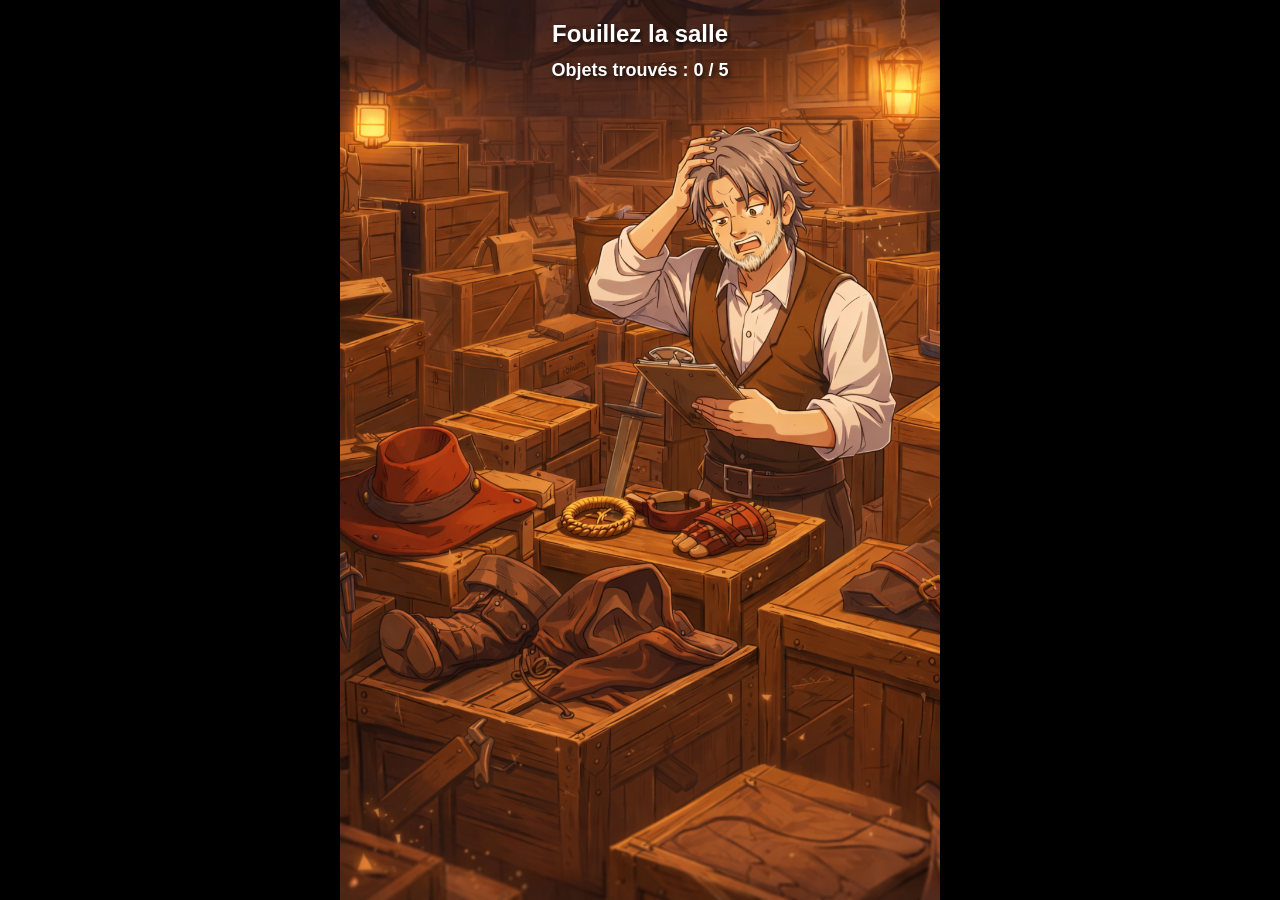
==== index.html @ 90955f2d "Quest base" ====
<!DOCTYPE html>
<html lang="fr">
<head>
<meta charset="UTF-8">
<title>Quête - Fouille des caisses</title>
<link rel="stylesheet" href="style.css">
</head>

<body>

<h1>Fouillez la salle</h1>
<p>Objets trouvés : <span id="counter">0</span> / 5</p>

<div class="room">

<img src="Assets/Images/quest_base.png" class="background">

<!-- zones invisibles -->

<div class="zone" onclick="found(this)" style="top:2%; left:63%; width:3%; height:3%;"></div>

<div class="zone" onclick="found(this)" style="top:45%; left:40%; width:3%; height:3%;"></div>

<div class="zone" onclick="found(this)" style="top:30%; left:70%; width:3%; height:3%;"></div>

<div class="zone" onclick="found(this)" style="top:17%; left:31%; width:3%; height:3%;"></div>

<div class="zone" onclick="found(this)" style="top:92%; left:60%; width:3%; height:3%;"></div>

</div>

<p id="message"></p>

<script src="index.js"></script>

</body>
</html>
---- style.css ----
* {
  margin: 0;
  padding: 0;
  box-sizing: border-box;
}

body {
  font-family: Arial;
  text-align: center;
  background: #000;
  overflow: hidden;
  width: 100vw;
  height: 100vh;
  position: relative;
}

h1 {
  position: fixed;
  top: 20px;
  left: 50%;
  transform: translateX(-50%);
  color: white;
  z-index: 100;
  text-shadow: 2px 2px 4px rgba(0,0,0,0.8);
  font-size: 24px;
}

body > p {
  position: fixed;
  top: 60px;
  left: 50%;
  transform: translateX(-50%);
  color: white;
  z-index: 100;
  text-shadow: 2px 2px 4px rgba(0,0,0,0.8);
  font-size: 18px;
  font-weight: bold;
}

.room {
  position: fixed;
  inset: 0;
  width: 100vw;
  height: 100vh;
}

.background {
  width: 100%;
  height: 100%;
  object-fit: contain;
  display: block;
  user-select: none;
  -webkit-user-drag: none;
  pointer-events: none;
}

/* zones invisibles */
.zone {
  position: absolute;
  cursor: pointer;
  z-index: 50;
  background-color: transparent;
}

/* debug optionnel pour voir les zones */
/*
.zone {
  border: 2px dashed red;
}
*/

.found {
  pointer-events: none;
  cursor: default;
  animation: foundFlash 0.5s ease;
  background-color: transparent !important;
}

@keyframes foundFlash {
  0% { background-color: rgba(0,255,0,0.6); transform: scale(1); }
  50% { background-color: rgba(0,255,0,0.3); transform: scale(1.1); }
  100% { background-color: transparent; transform: scale(1); }
}

#message {
  position: fixed;
  bottom: 30px;
  left: 50%;
  transform: translateX(-50%);
  color: #00ff00;
  z-index: 100;
  text-shadow: 2px 2px 4px rgba(0,0,0,0.8);
  font-size: 22px;
  font-weight: bold;
  background: rgba(0,0,0,0.7);
  padding: 15px 30px;
  border-radius: 10px;
  border: 2px solid #00ff00;
  display: none;
}

#message:not(:empty) {
  display: block;
}
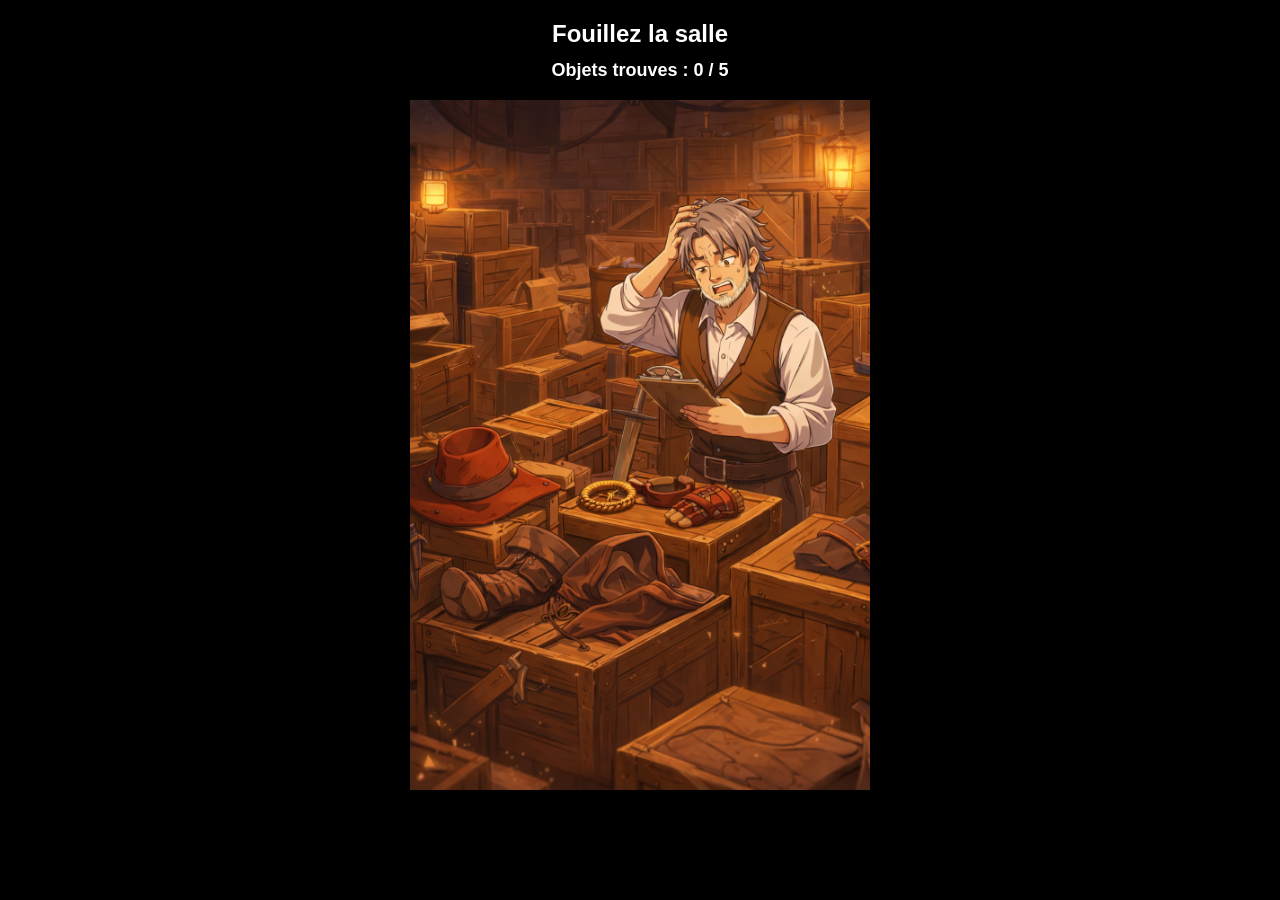
==== commit c322ade6: "Improve responsive quest scaling" ====
--- a/index.html
+++ b/index.html
@@ -2,31 +2,18 @@
 <html lang="fr">
 <head>
 <meta charset="UTF-8">
-<title>Quête - Fouille des caisses</title>
+<meta name="viewport" content="width=device-width, initial-scale=1, viewport-fit=cover">
+<title>Quete - Fouille des caisses</title>
 <link rel="stylesheet" href="style.css">
 </head>
 
 <body>
 
 <h1>Fouillez la salle</h1>
-<p>Objets trouvés : <span id="counter">0</span> / 5</p>
+<p>Objets trouves : <span id="counter">0</span> / 5</p>
 
 <div class="room">
-
-<img src="Assets/Images/quest_base.png" class="background">
-
-<!-- zones invisibles -->
-
-<div class="zone" onclick="found(this)" style="top:2%; left:63%; width:3%; height:3%;"></div>
-
-<div class="zone" onclick="found(this)" style="top:45%; left:40%; width:3%; height:3%;"></div>
-
-<div class="zone" onclick="found(this)" style="top:30%; left:70%; width:3%; height:3%;"></div>
-
-<div class="zone" onclick="found(this)" style="top:17%; left:31%; width:3%; height:3%;"></div>
-
-<div class="zone" onclick="found(this)" style="top:92%; left:60%; width:3%; height:3%;"></div>
-
+<img src="Assets/Images/quest_base.png" class="background" id="background" alt="Salle de fouille">
 </div>
 
 <p id="message"></p>
@@ -34,4 +21,4 @@
 <script src="index.js"></script>
 
 </body>
-</html>+</html>
--- a/style.css
+++ b/style.css
@@ -10,24 +10,26 @@
   background: #000;
   overflow: hidden;
   width: 100vw;
-  height: 100vh;
+  min-height: 100vh;
+  min-height: 100dvh;
   position: relative;
 }
 
 h1 {
   position: fixed;
-  top: 20px;
+  top: max(20px, env(safe-area-inset-top));
   left: 50%;
   transform: translateX(-50%);
   color: white;
   z-index: 100;
   text-shadow: 2px 2px 4px rgba(0,0,0,0.8);
   font-size: 24px;
+  width: min(90vw, 560px);
 }
 
 body > p {
   position: fixed;
-  top: 60px;
+  top: max(60px, calc(env(safe-area-inset-top) + 40px));
   left: 50%;
   transform: translateX(-50%);
   color: white;
@@ -35,13 +37,14 @@
   text-shadow: 2px 2px 4px rgba(0,0,0,0.8);
   font-size: 18px;
   font-weight: bold;
+  width: min(90vw, 560px);
 }
 
 .room {
   position: fixed;
-  inset: 0;
+  inset: max(100px, calc(env(safe-area-inset-top) + 84px)) 0 max(110px, calc(env(safe-area-inset-bottom) + 24px));
   width: 100vw;
-  height: 100vh;
+  overflow: hidden;
 }
 
 .background {
@@ -57,9 +60,14 @@
 /* zones invisibles */
 .zone {
   position: absolute;
+  border: 0;
+  border-radius: 999px;
   cursor: pointer;
   z-index: 50;
   background-color: transparent;
+  padding: 0;
+  touch-action: manipulation;
+  -webkit-tap-highlight-color: transparent;
 }
 
 /* debug optionnel pour voir les zones */
@@ -84,7 +92,7 @@
 
 #message {
   position: fixed;
-  bottom: 30px;
+  bottom: max(30px, calc(env(safe-area-inset-bottom) + 16px));
   left: 50%;
   transform: translateX(-50%);
   color: #00ff00;
@@ -97,8 +105,32 @@
   border-radius: 10px;
   border: 2px solid #00ff00;
   display: none;
+  width: min(calc(100vw - 32px), 720px);
 }
 
 #message:not(:empty) {
   display: block;
 }
+
+@media (max-width: 640px) {
+  h1 {
+    top: max(12px, env(safe-area-inset-top));
+    font-size: 20px;
+  }
+
+  body > p {
+    top: max(46px, calc(env(safe-area-inset-top) + 34px));
+    font-size: 16px;
+  }
+
+  .room {
+    inset: max(82px, calc(env(safe-area-inset-top) + 70px)) 0 max(96px, calc(env(safe-area-inset-bottom) + 20px));
+  }
+
+  #message {
+    bottom: max(16px, calc(env(safe-area-inset-bottom) + 8px));
+    width: calc(100vw - 24px);
+    padding: 12px 16px;
+    font-size: 18px;
+  }
+}
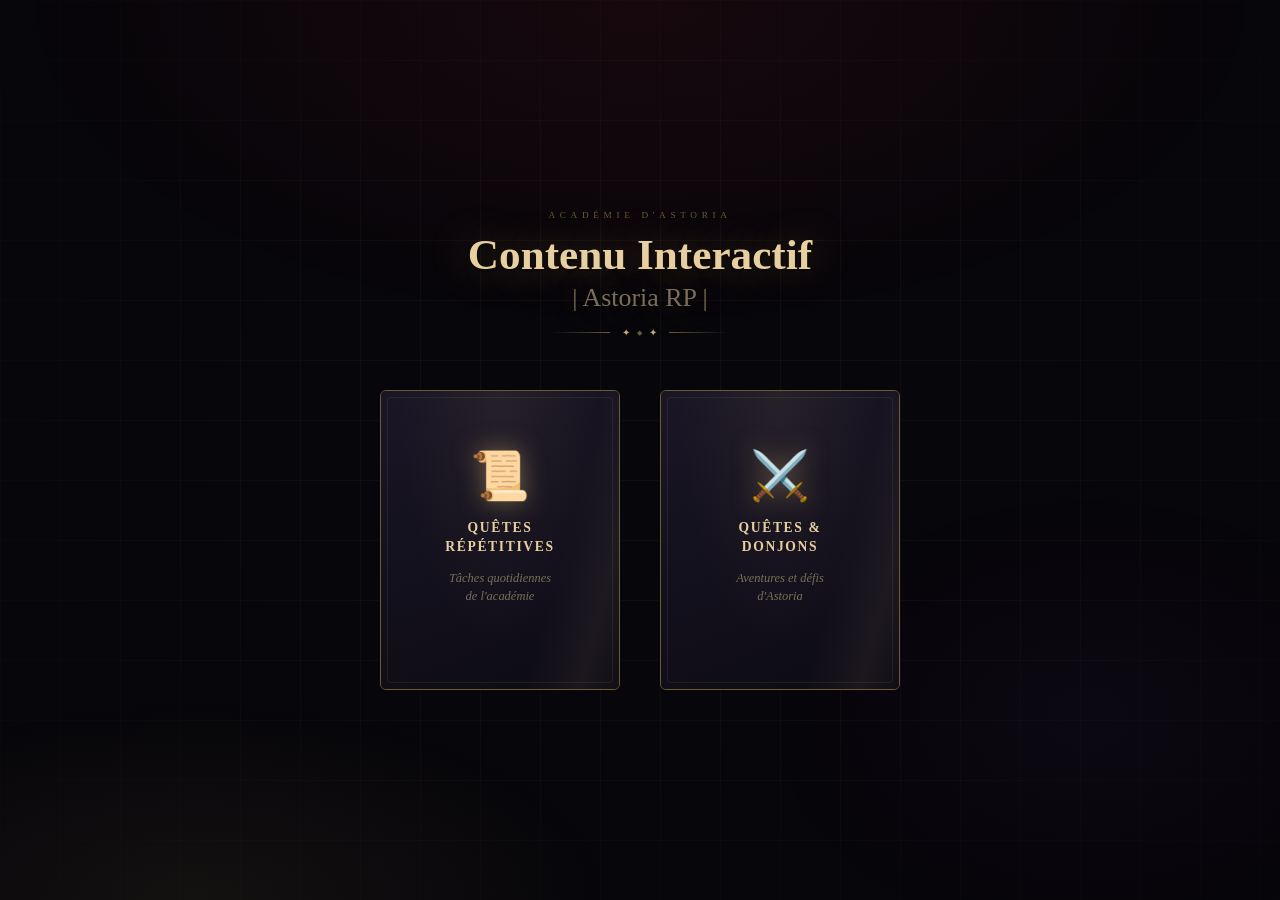
==== commit 6b6f7852: "feat(ui): add mobile/feedback/congrats effects + refactor utils module" ====
--- a/index.html
+++ b/index.html
@@ -1,24 +1,204 @@
 <!DOCTYPE html>
 <html lang="fr">
 <head>
-<meta charset="UTF-8">
-<meta name="viewport" content="width=device-width, initial-scale=1, viewport-fit=cover">
-<title>Quete - Fouille des caisses</title>
-<link rel="stylesheet" href="style.css">
+  <meta charset="UTF-8">
+  <meta name="viewport" content="width=device-width, initial-scale=1.0">
+  <title>Contenu Interactif | Astoria RP</title>
+
+  <!-- Styles globaux -->
+  <link rel="stylesheet" href="Assets/css/global.css">
+  <link rel="stylesheet" href="Assets/css/home.css">
+  <link rel="stylesheet" href="Assets/css/list.css">
+  <link rel="stylesheet" href="Assets/css/game.css">
 </head>
-
 <body>
 
-<h1>Fouillez la salle</h1>
-<p>Objets trouves : <span id="counter">0</span> / 5</p>
-
-<div class="room">
-<img src="Assets/Images/quest_base.png" class="background" id="background" alt="Salle de fouille">
-</div>
-
-<p id="message"></p>
-
-<script src="index.js"></script>
+  <!-- Backgrounds -->
+  <div class="bg-layer"></div>
+  <div class="bg-grid"></div>
+  <div class="particles" id="particles"></div>
+
+  <!-- ══════════════════════════════════════════════════
+       PAGE : ACCUEIL
+       ══════════════════════════════════════════════════ -->
+  <section class="page active" id="page-home">
+    <header class="home-header">
+      <div class="home-eyebrow">Académie d'Astoria</div>
+      <h1 class="home-title">Contenu Interactif<small>| Astoria RP |</small></h1>
+      <div class="home-sep">
+        <div class="sep-line"></div>
+        <div class="sep-gem">✦</div>
+        <div class="sep-gem" style="font-size:0.42rem;color:var(--gold-dim);margin:0 -5px;">◆</div>
+        <div class="sep-gem">✦</div>
+        <div class="sep-line r"></div>
+      </div>
+    </header>
+
+    <div class="cards-row">
+      <!-- Carte Quêtes Répétitives -->
+      <div class="card-wrap" id="card-rep" onclick="handleFlip(this)">
+        <div class="card-inner">
+          <div class="card-face card-front">
+            <div class="c-shimmer"></div>
+            <div class="c-icon">📜</div>
+            <div class="c-label">Quêtes<br>Répétitives</div>
+            <div class="c-sub">Tâches quotidiennes<br>de l'académie</div>
+            <div class="c-hint">▸ Cliquer pour révéler</div>
+          </div>
+          <div class="card-face card-back">
+            <div class="c-icon" style="font-size:2.2rem;">📜</div>
+            <div class="cb-label">Quêtes Répétitives</div>
+            <button class="cb-enter" onclick="goTo('list-rep');event.stopPropagation()">Entrer ▸</button>
+            <button class="cb-back"  onclick="unflip('card-rep');event.stopPropagation()">↩ Retour</button>
+          </div>
+        </div>
+      </div>
+
+      <!-- Carte Quêtes & Donjons -->
+      <div class="card-wrap" id="card-don" onclick="handleFlip(this)">
+        <div class="card-inner">
+          <div class="card-face card-front">
+            <div class="c-shimmer"></div>
+            <div class="c-icon">⚔️</div>
+            <div class="c-label">Quêtes &<br>Donjons</div>
+            <div class="c-sub">Aventures et défis<br>d'Astoria</div>
+            <div class="c-hint">▸ Cliquer pour révéler</div>
+          </div>
+          <div class="card-face card-back">
+            <div class="c-icon" style="font-size:2.2rem;">⚔️</div>
+            <div class="cb-label">Quêtes & Donjons</div>
+            <button class="cb-enter" onclick="goTo('list-don');event.stopPropagation()">Entrer ▸</button>
+            <button class="cb-back"  onclick="unflip('card-don');event.stopPropagation()">↩ Retour</button>
+          </div>
+        </div>
+      </div>
+    </div>
+  </section>
+
+  <!-- ══════════════════════════════════════════════════
+       PAGE : QUÊTES RÉPÉTITIVES
+       ══════════════════════════════════════════════════ -->
+  <section class="page" id="page-list-rep">
+    <div class="list-page">
+      <nav class="breadcrumb">
+        <button class="bc-back" onclick="goTo('home')">← Accueil</button>
+        <span class="bc-sep">✦</span>
+        <span class="bc-current">Quêtes Répétitives</span>
+      </nav>
+
+      <header class="list-header">
+        <div class="lh-icon">📜</div>
+        <div class="lh-eyebrow">Académie d'Astoria</div>
+        <h2 class="lh-title">Quêtes Répétitives</h2>
+        <div class="lh-sep">
+          <div class="lh-line"></div>
+          <div class="sep-gem">✦</div>
+          <div class="lh-line r"></div>
+        </div>
+        <p class="lh-desc">Les tâches du quotidien de l'académie. Simples en apparence… rarement en pratique.</p>
+      </header>
+
+      <div class="mj-grid">
+        <!-- ✅ La Bibliothèque Rebelle -->
+        <div class="mj-card" onclick="launchGame('bibliotheque','La Bibliothèque Rebelle')">
+          <div class="mj-icon">📚</div>
+          <div class="mj-name">La Bibliothèque<br>Rebelle</div>
+          <div class="mj-desc">Rangez les livres dans le bon ordre avant qu'ils ne s'échappent.</div>
+          <div class="mj-tag">Labyrinthe</div>
+        </div>
+
+        <!-- Bientôt -->
+        <div class="mj-card soon">
+          <div class="soon-badge">Bientôt</div>
+          <div class="mj-icon">🌿</div>
+          <div class="mj-name">La Récolte</div>
+          <div class="mj-desc">Cueillez les plantes avant que le temps ne s'écoule.</div>
+          <div class="mj-tag">Action</div>
+        </div>
+        <div class="mj-card soon">
+          <div class="soon-badge">Bientôt</div>
+          <div class="mj-icon">🔥</div>
+          <div class="mj-name">La Forge</div>
+          <div class="mj-desc">Frappez le fer au bon moment pour forger l'objet parfait.</div>
+          <div class="mj-tag">Timing</div>
+        </div>
+        <div class="mj-card soon">
+          <div class="soon-badge">Bientôt</div>
+          <div class="mj-icon">🧪</div>
+          <div class="mj-name">L'Alchimiste</div>
+          <div class="mj-desc">Combinez les bons ingrédients dans le bon ordre.</div>
+          <div class="mj-tag">Puzzle</div>
+        </div>
+      </div>
+    </div>
+  </section>
+
+  <!-- ══════════════════════════════════════════════════
+       PAGE : QUÊTES & DONJONS
+       ══════════════════════════════════════════════════ -->
+  <section class="page" id="page-list-don">
+    <div class="list-page">
+      <nav class="breadcrumb">
+        <button class="bc-back" onclick="goTo('home')">← Accueil</button>
+        <span class="bc-sep">✦</span>
+        <span class="bc-current">Quêtes & Donjons</span>
+      </nav>
+
+      <header class="list-header">
+        <div class="lh-icon">⚔️</div>
+        <div class="lh-eyebrow">Académie d'Astoria</div>
+        <h2 class="lh-title">Quêtes & Donjons</h2>
+        <div class="lh-sep">
+          <div class="lh-line"></div>
+          <div class="sep-gem">✦</div>
+          <div class="lh-line r"></div>
+        </div>
+        <p class="lh-desc">Les défis qui forgent les véritables aventuriers d'Astoria. Osez entrer.</p>
+      </header>
+
+      <div class="mj-grid">
+        <div class="mj-card donjon soon">
+          <div class="soon-badge">Bientôt</div>
+          <div class="mj-icon">🗺️</div>
+          <div class="mj-name">Le Donjon<br>Oublié</div>
+          <div class="mj-desc">Explorez les ruines sous l'académie, survivez à ses pièges.</div>
+          <div class="mj-tag">Exploration</div>
+        </div>
+        <div class="mj-card donjon soon">
+          <div class="soon-badge">Bientôt</div>
+          <div class="mj-icon">🧩</div>
+          <div class="mj-name">L'Énigme<br>du Gardien</div>
+          <div class="mj-desc">Résolvez les trois énigmes pour passer le Gardien de Pierre.</div>
+          <div class="mj-tag">Puzzle</div>
+        </div>
+        <div class="mj-card donjon soon">
+          <div class="soon-badge">Bientôt</div>
+          <div class="mj-icon">🕯️</div>
+          <div class="mj-name">La Crypte<br>des Ombres</div>
+          <div class="mj-desc">Naviguez dans l'obscurité avec une flamme qui vacille.</div>
+          <div class="mj-tag">Survie</div>
+        </div>
+      </div>
+    </div>
+  </section>
+
+  <!-- ══════════════════════════════════════════════════
+       PAGE : MINIJEU (Frame)
+       ══════════════════════════════════════════════════ -->
+  <section class="page" id="page-game">
+    <div class="game-topbar">
+      <button class="game-back-btn" id="game-back-btn">← Retour</button>
+      <span class="game-sep">✦</span>
+      <span class="game-title" id="game-title">—</span>
+    </div>
+    <div id="game-frame-container">
+      <iframe id="game-frame" src="about:blank" allowfullscreen></iframe>
+    </div>
+  </section>
+
+  <!-- Scripts -->
+  <script src="Assets/js/utils/utils.js"></script>
+  <script src="Assets/js/main.js"></script>
 
 </body>
 </html>
--- a/Assets/css/global.css
+++ b/Assets/css/global.css
@@ -0,0 +1,139 @@
+/* ═══════════════════════════════════════════════════════
+   BASE GLOBALE
+═══════════════════════════════════════════════════════ */
+:root {
+  --bg:         #07060a;
+  --gold:       #c8a96e;
+  --gold-light: #e8cfa0;
+  --gold-dim:   #6b5a35;
+  --crimson:    #8b1a2a;
+  --ink:        #e2d5c0;
+  --ink-dim:    #7a6e5a;
+  --rune:       rgba(200,169,110,0.05);
+}
+
+* {
+  margin: 0;
+  padding: 0;
+  box-sizing: border-box;
+}
+
+html, body {
+  width: 100%;
+  min-height: 100vh;
+  background: var(--bg);
+  font-family: 'Crimson Text', serif;
+  color: var(--ink);
+}
+
+/* ── Backgrounds ── */
+.bg-layer {
+  position: fixed;
+  inset: 0;
+  z-index: 0;
+  pointer-events: none;
+  background:
+    radial-gradient(ellipse 80% 60% at 50% 0%,  rgba(139,26,42,.12) 0%, transparent 60%),
+    radial-gradient(ellipse 60% 40% at 15% 100%, rgba(200,169,110,.07) 0%, transparent 55%),
+    radial-gradient(ellipse 50% 50% at 85% 80%,  rgba(80,40,120,.07) 0%, transparent 50%);
+}
+
+.bg-grid {
+  position: fixed;
+  inset: 0;
+  z-index: 0;
+  pointer-events: none;
+  background-image:
+    linear-gradient(var(--rune) 1px, transparent 1px),
+    linear-gradient(90deg, var(--rune) 1px, transparent 1px);
+  background-size: 60px 60px;
+  mask-image: radial-gradient(ellipse 85% 85% at 50% 50%, black 20%, transparent 100%);
+}
+
+/* ── Particles ── */
+.particles {
+  position: fixed;
+  inset: 0;
+  z-index: 1;
+  pointer-events: none;
+  overflow: hidden;
+}
+
+.particle {
+  position: absolute;
+  width: 2px;
+  height: 2px;
+  background: var(--gold);
+  border-radius: 50%;
+  opacity: 0;
+  animation: float-p var(--dur, 8s) var(--delay, 0s) infinite ease-in-out;
+}
+
+@keyframes float-p {
+  0% {
+    opacity: 0;
+    transform: translateY(0) translateX(0) scale(1);
+  }
+  20% {
+    opacity: 0.5;
+  }
+  80% {
+    opacity: 0.2;
+  }
+  100% {
+    opacity: 0;
+    transform: translateY(-110px) translateX(var(--drift, 20px)) scale(0.3);
+  }
+}
+
+/* ── Sections/Pages ── */
+.page {
+  display: none;
+  position: relative;
+  z-index: 2;
+}
+
+.page.active {
+  display: block;
+}
+
+/* ── Animations communes ── */
+@keyframes anim-up {
+  from {
+    opacity: 0;
+    transform: translateY(28px);
+  }
+  to {
+    opacity: 1;
+    transform: translateY(0);
+  }
+}
+
+@keyframes anim-down {
+  from {
+    opacity: 0;
+    transform: translateY(-18px);
+  }
+  to {
+    opacity: 1;
+    transform: translateY(0);
+  }
+}
+
+.page-transition {
+  animation: page-in 0.35s ease both;
+}
+
+@keyframes page-in {
+  from {
+    opacity: 0;
+    transform: translateY(16px);
+  }
+  to {
+    opacity: 1;
+    transform: translateY(0);
+  }
+}
+
+/* Fonts */
+@import url('https://fonts.googleapis.com/css2?family=Cinzel+Decorative:wght@400;700;900&family=Cinzel:wght@400;600;700&family=Crimson+Text:ital,wght@0,400;0,600;1,400;1,600&display=swap');
--- a/Assets/css/home.css
+++ b/Assets/css/home.css
@@ -0,0 +1,310 @@
+/* ═══════════════════════════════════════════════════════
+   PAGE ACCUEIL
+═══════════════════════════════════════════════════════ */
+#page-home {
+  width: 100%;
+  min-height: 100vh;
+  display: none;
+  flex-direction: column;
+  align-items: center;
+  justify-content: center;
+  padding: 24px;
+}
+
+#page-home.active {
+  display: flex;
+}
+
+/* restored default home backdrop: no heavy overlay */
+
+.home-header {
+  text-align: center;
+  margin-bottom: 52px;
+  animation: anim-down 0.9s ease both;
+}
+
+.home-eyebrow {
+  font-family: 'Cinzel', serif;
+  font-size: 0.58rem;
+  letter-spacing: 0.5em;
+  color: var(--gold-dim);
+  text-transform: uppercase;
+  margin-bottom: 10px;
+}
+
+.home-title {
+  font-family: 'Cinzel Decorative', serif;
+  font-size: clamp(1.5rem, 4vw, 2.7rem);
+  font-weight: 900;
+  color: var(--gold-light);
+  line-height: 1.15;
+  text-shadow: 0 0 40px rgba(200,169,110,0.4), 0 2px 4px rgba(0,0,0,0.8);
+}
+
+.home-title small {
+  display: block;
+  color: var(--ink-dim);
+  font-weight: 400;
+  font-size: 0.6em;
+  margin-top: 4px;
+}
+
+.home-sep {
+  display: flex;
+  align-items: center;
+  gap: 12px;
+  margin-top: 14px;
+  justify-content: center;
+}
+
+.sep-line {
+  width: 60px;
+  height: 1px;
+  background: linear-gradient(90deg, transparent, var(--gold-dim));
+}
+
+.sep-line.r {
+  background: linear-gradient(90deg, var(--gold-dim), transparent);
+}
+
+.sep-gem {
+  color: var(--gold);
+  font-size: 0.6rem;
+  animation: gem-pulse 3s ease-in-out infinite;
+}
+
+@keyframes gem-pulse {
+  0%, 100% {
+    text-shadow: 0 0 6px var(--gold);
+    opacity: 0.7;
+  }
+  50% {
+    text-shadow: 0 0 18px var(--gold);
+    opacity: 1;
+  }
+}
+
+/* ── Cards Row ── */
+.cards-row {
+  display: flex;
+  gap: 40px;
+  flex-wrap: wrap;
+  justify-content: center;
+}
+
+.card-wrap {
+  width: 240px;
+  height: 300px;
+  perspective: 900px;
+  cursor: pointer;
+  animation: anim-up 0.9s ease both;
+}
+
+.card-wrap:nth-child(1) {
+  animation-delay: 0.2s;
+}
+
+.card-wrap:nth-child(2) {
+  animation-delay: 0.35s;
+}
+
+.card-inner {
+  width: 100%;
+  height: 100%;
+  position: relative;
+  transform-style: preserve-3d;
+  transition: transform 0.7s cubic-bezier(0.4, 0, 0.2, 1);
+}
+
+.card-wrap.flipped .card-inner {
+  transform: rotateY(180deg);
+}
+
+.card-wrap:not(.flipped):hover .card-inner {
+  transform: translateY(-8px) rotateX(4deg);
+}
+
+.card-face {
+  position: absolute;
+  inset: 0;
+  backface-visibility: hidden;
+  -webkit-backface-visibility: hidden;
+  border-radius: 6px;
+  display: flex;
+  flex-direction: column;
+  align-items: center;
+  justify-content: center;
+  gap: 14px;
+  padding: 28px 20px;
+  border: 1px solid var(--gold-dim);
+  overflow: hidden;
+}
+
+.card-face::before {
+  content: '';
+  position: absolute;
+  inset: 0;
+  z-index: 0;
+  background:
+    radial-gradient(ellipse at 50% 0%, rgba(200,169,110,0.08) 0%, transparent 60%),
+    linear-gradient(160deg, #1a1626 0%, #0d0b15 100%);
+}
+
+.card-face::after {
+  content: '';
+  position: absolute;
+  inset: 6px;
+  z-index: 1;
+  border: 1px solid rgba(200,169,110,0.1);
+  border-radius: 4px;
+  pointer-events: none;
+}
+
+.card-front {
+  z-index: 2;
+}
+
+.c-icon {
+  position: relative;
+  z-index: 2;
+  font-size: 3rem;
+  filter: drop-shadow(0 0 12px rgba(200,169,110,0.5));
+  transition: transform 0.3s, filter 0.3s;
+}
+
+.card-wrap:not(.flipped):hover .c-icon {
+  transform: scale(1.1) translateY(-4px);
+  filter: drop-shadow(0 0 22px rgba(200,169,110,0.85));
+}
+
+.c-label {
+  position: relative;
+  z-index: 2;
+  font-family: 'Cinzel', serif;
+  font-size: 0.85rem;
+  font-weight: 700;
+  letter-spacing: 0.12em;
+  color: var(--gold-light);
+  text-align: center;
+  text-transform: uppercase;
+  line-height: 1.4;
+}
+
+.c-sub {
+  position: relative;
+  z-index: 2;
+  font-size: 0.78rem;
+  color: var(--ink-dim);
+  font-style: italic;
+  text-align: center;
+  line-height: 1.4;
+}
+
+.c-hint {
+  position: relative;
+  z-index: 2;
+  font-family: 'Cinzel', serif;
+  font-size: 0.48rem;
+  letter-spacing: 0.3em;
+  color: var(--gold-dim);
+  text-transform: uppercase;
+  opacity: 0;
+  transition: opacity 0.3s;
+  margin-top: 4px;
+}
+
+.card-wrap:not(.flipped):hover .c-hint {
+  opacity: 1;
+}
+
+.c-shimmer {
+  position: absolute;
+  inset: 0;
+  z-index: 1;
+  background: linear-gradient(105deg, transparent 40%, rgba(200,169,110,0.07) 50%, transparent 60%);
+  background-size: 200% 100%;
+  background-position: 200% 0;
+  transition: background-position 0.6s ease;
+}
+
+.card-wrap:not(.flipped):hover .c-shimmer {
+  background-position: -50% 0;
+}
+
+/* Keep card intros & transition; no extra forced glow shadow for debugging fidelity */
+
+.card-back {
+  transform: rotateY(180deg);
+  border-color: #3a1a28 !important;
+}
+
+.card-back::before {
+  background:
+    radial-gradient(ellipse at 50% 0%, rgba(139,26,42,0.18) 0%, transparent 60%),
+    linear-gradient(160deg, #1e1230 0%, #0d0b15 100%) !important;
+}
+
+.cb-label {
+  position: relative;
+  z-index: 2;
+  font-family: 'Cinzel', serif;
+  font-size: 0.78rem;
+  font-weight: 700;
+  letter-spacing: 0.1em;
+  color: var(--gold-light);
+  text-align: center;
+  text-transform: uppercase;
+  line-height: 1.5;
+}
+
+.cb-enter {
+  position: relative;
+  z-index: 2;
+  margin-top: 4px;
+  padding: 9px 22px;
+  background: transparent;
+  border: 1px solid var(--gold-dim);
+  color: var(--gold);
+  font-family: 'Cinzel', serif;
+  font-size: 0.6rem;
+  letter-spacing: 0.25em;
+  text-transform: uppercase;
+  cursor: pointer;
+  transition: all 0.2s;
+}
+
+.cb-enter:hover {
+  background: var(--gold);
+  color: var(--bg);
+  border-color: var(--gold);
+}
+
+.cb-back {
+  position: relative;
+  z-index: 2;
+  font-size: 0.65rem;
+  color: var(--ink-dim);
+  font-style: italic;
+  cursor: pointer;
+  background: none;
+  border: none;
+  transition: color 0.2s;
+}
+
+.cb-back:hover {
+  color: var(--ink);
+}
+
+/* Responsive */
+@media (max-width: 560px) {
+  .card-wrap {
+    width: 200px;
+    height: 265px;
+  }
+  .cards-row {
+    gap: 20px;
+  }
+  .home-title {
+    font-size: 1.4rem;
+  }
+}
--- a/Assets/css/list.css
+++ b/Assets/css/list.css
@@ -0,0 +1,251 @@
+/* ═══════════════════════════════════════════════════════
+   PAGES LISTES (Répétitives / Donjons)
+═══════════════════════════════════════════════════════ */
+.list-page {
+  max-width: 920px;
+  margin: 0 auto;
+  padding: 40px 24px 80px;
+}
+
+.breadcrumb {
+  display: flex;
+  align-items: center;
+  gap: 14px;
+  margin-bottom: 48px;
+  animation: anim-down 0.6s ease both;
+}
+
+.bc-back {
+  font-family: 'Cinzel', serif;
+  font-size: 0.58rem;
+  letter-spacing: 0.3em;
+  color: var(--gold-dim);
+  text-transform: uppercase;
+  cursor: pointer;
+  background: none;
+  border: none;
+  transition: color 0.2s;
+  padding: 4px 0;
+}
+
+.bc-back:hover {
+  color: var(--gold);
+}
+
+.bc-sep {
+  color: var(--gold-dim);
+  font-size: 0.6rem;
+}
+
+.bc-current {
+  font-family: 'Cinzel', serif;
+  font-size: 0.58rem;
+  letter-spacing: 0.3em;
+  color: var(--gold);
+  text-transform: uppercase;
+}
+
+.list-header {
+  text-align: center;
+  margin-bottom: 52px;
+  animation: anim-down 0.7s 0.1s ease both;
+}
+
+.lh-eyebrow {
+  font-family: 'Cinzel', serif;
+  font-size: 0.55rem;
+  letter-spacing: 0.5em;
+  color: var(--gold-dim);
+  text-transform: uppercase;
+  margin-bottom: 10px;
+}
+
+.lh-icon {
+  font-size: 2rem;
+  margin-bottom: 10px;
+}
+
+.lh-title {
+  font-family: 'Cinzel Decorative', serif;
+  font-size: clamp(1.3rem, 3.5vw, 2.1rem);
+  font-weight: 700;
+  color: var(--gold-light);
+  text-shadow: 0 0 30px rgba(200,169,110,0.3);
+}
+
+.lh-sep {
+  display: flex;
+  align-items: center;
+  gap: 12px;
+  margin-top: 14px;
+  justify-content: center;
+}
+
+.lh-line {
+  flex: 1;
+  max-width: 80px;
+  height: 1px;
+  background: linear-gradient(90deg, transparent, var(--gold-dim));
+}
+
+.lh-line.r {
+  background: linear-gradient(90deg, var(--gold-dim), transparent);
+}
+
+.lh-desc {
+  margin-top: 16px;
+  font-style: italic;
+  color: var(--ink-dim);
+  font-size: 1rem;
+  line-height: 1.6;
+  max-width: 500px;
+  margin-left: auto;
+  margin-right: auto;
+}
+
+/* ── Grid Minijeux ── */
+.mj-grid {
+  display: grid;
+  grid-template-columns: repeat(auto-fill, minmax(195px, 1fr));
+  gap: 20px;
+}
+
+.mj-card {
+  position: relative;
+  background: linear-gradient(145deg, #13111c, #0c0a13);
+  border: 1px solid var(--gold-dim);
+  border-radius: 6px;
+  padding: 26px 18px 20px;
+  display: flex;
+  flex-direction: column;
+  align-items: center;
+  gap: 11px;
+  text-align: center;
+  cursor: pointer;
+  transition: transform 0.25s, border-color 0.25s, box-shadow 0.25s;
+  animation: anim-up 0.6s ease both;
+  overflow: hidden;
+}
+
+.mj-card:nth-child(1) {
+  animation-delay: 0.12s;
+}
+
+.mj-card:nth-child(2) {
+  animation-delay: 0.22s;
+}
+
+.mj-card:nth-child(3) {
+  animation-delay: 0.32s;
+}
+
+.mj-card:nth-child(4) {
+  animation-delay: 0.42s;
+}
+
+.mj-card:nth-child(5) {
+  animation-delay: 0.52s;
+}
+
+.mj-card::before {
+  content: '';
+  position: absolute;
+  inset: 0;
+  background: linear-gradient(135deg, rgba(200,169,110,0.06) 0%, transparent 60%);
+  opacity: 0;
+  transition: opacity 0.3s;
+}
+
+.mj-card::after {
+  content: '';
+  position: absolute;
+  inset: 5px;
+  border: 1px solid rgba(200,169,110,0.08);
+  border-radius: 3px;
+  pointer-events: none;
+}
+
+.mj-card:hover {
+  transform: translateY(-6px);
+  border-color: var(--gold);
+  box-shadow: 0 14px 40px rgba(200,169,110,0.15);
+}
+
+.mj-card:hover::before {
+  opacity: 1;
+}
+
+.mj-card.donjon:hover {
+  border-color: var(--crimson);
+  box-shadow: 0 14px 40px rgba(139,26,42,0.2);
+}
+
+.mj-card.soon {
+  opacity: 0.4;
+  cursor: not-allowed;
+  pointer-events: none;
+}
+
+.soon-badge {
+  position: absolute;
+  top: 9px;
+  right: 9px;
+  z-index: 2;
+  font-family: 'Cinzel', serif;
+  font-size: 0.42rem;
+  letter-spacing: 0.2em;
+  color: var(--ink-dim);
+  text-transform: uppercase;
+  background: rgba(0,0,0,0.4);
+  border: 1px solid rgba(255,255,255,0.08);
+  padding: 2px 7px;
+  border-radius: 2px;
+}
+
+.mj-icon {
+  position: relative;
+  z-index: 2;
+  font-size: 2.3rem;
+  filter: drop-shadow(0 0 8px rgba(200,169,110,0.4));
+  transition: transform 0.3s, filter 0.3s;
+}
+
+.mj-card:hover .mj-icon {
+  transform: scale(1.12) translateY(-3px);
+  filter: drop-shadow(0 0 18px rgba(200,169,110,0.75));
+}
+
+.mj-name {
+  position: relative;
+  z-index: 2;
+  font-family: 'Cinzel', serif;
+  font-size: 0.7rem;
+  font-weight: 700;
+  letter-spacing: 0.1em;
+  color: var(--gold-light);
+  text-transform: uppercase;
+  line-height: 1.4;
+}
+
+.mj-desc {
+  position: relative;
+  z-index: 2;
+  font-size: 0.8rem;
+  color: var(--ink-dim);
+  font-style: italic;
+  line-height: 1.4;
+}
+
+.mj-tag {
+  position: relative;
+  z-index: 2;
+  font-family: 'Cinzel', serif;
+  font-size: 0.46rem;
+  letter-spacing: 0.22em;
+  color: var(--gold-dim);
+  text-transform: uppercase;
+  padding: 3px 9px;
+  border: 1px solid rgba(200,169,110,0.14);
+  border-radius: 2px;
+  margin-top: 2px;
+}
--- a/Assets/css/game.css
+++ b/Assets/css/game.css
@@ -0,0 +1,71 @@
+/* ═══════════════════════════════════════════════════════
+   PAGE JEU (Frame)
+═══════════════════════════════════════════════════════ */
+#page-game {
+  width: 100%;
+  min-height: 100vh;
+  display: none;
+  flex-direction: column;
+}
+
+#page-game.active {
+  display: flex;
+}
+
+.game-topbar {
+  position: fixed;
+  top: 0;
+  left: 0;
+  right: 0;
+  z-index: 999;
+  height: 36px;
+  background: rgba(7,6,10,0.92);
+  border-bottom: 1px solid var(--gold-dim);
+  display: flex;
+  align-items: center;
+  padding: 0 16px;
+  gap: 14px;
+  backdrop-filter: blur(6px);
+}
+
+.game-back-btn {
+  font-family: 'Cinzel', serif;
+  font-size: 0.52rem;
+  letter-spacing: 0.28em;
+  color: var(--gold-dim);
+  text-transform: uppercase;
+  cursor: pointer;
+  background: none;
+  border: none;
+  transition: color 0.2s;
+}
+
+.game-back-btn:hover {
+  color: var(--gold);
+}
+
+.game-sep {
+  color: var(--gold-dim);
+  font-size: 0.5rem;
+}
+
+.game-title {
+  font-family: 'Cinzel', serif;
+  font-size: 0.52rem;
+  letter-spacing: 0.25em;
+  color: var(--gold);
+  text-transform: uppercase;
+}
+
+#game-frame-container {
+  flex: 1;
+  margin-top: 36px;
+  position: relative;
+}
+
+#game-frame {
+  width: 100%;
+  height: calc(100vh - 36px);
+  border: none;
+  display: block;
+}
